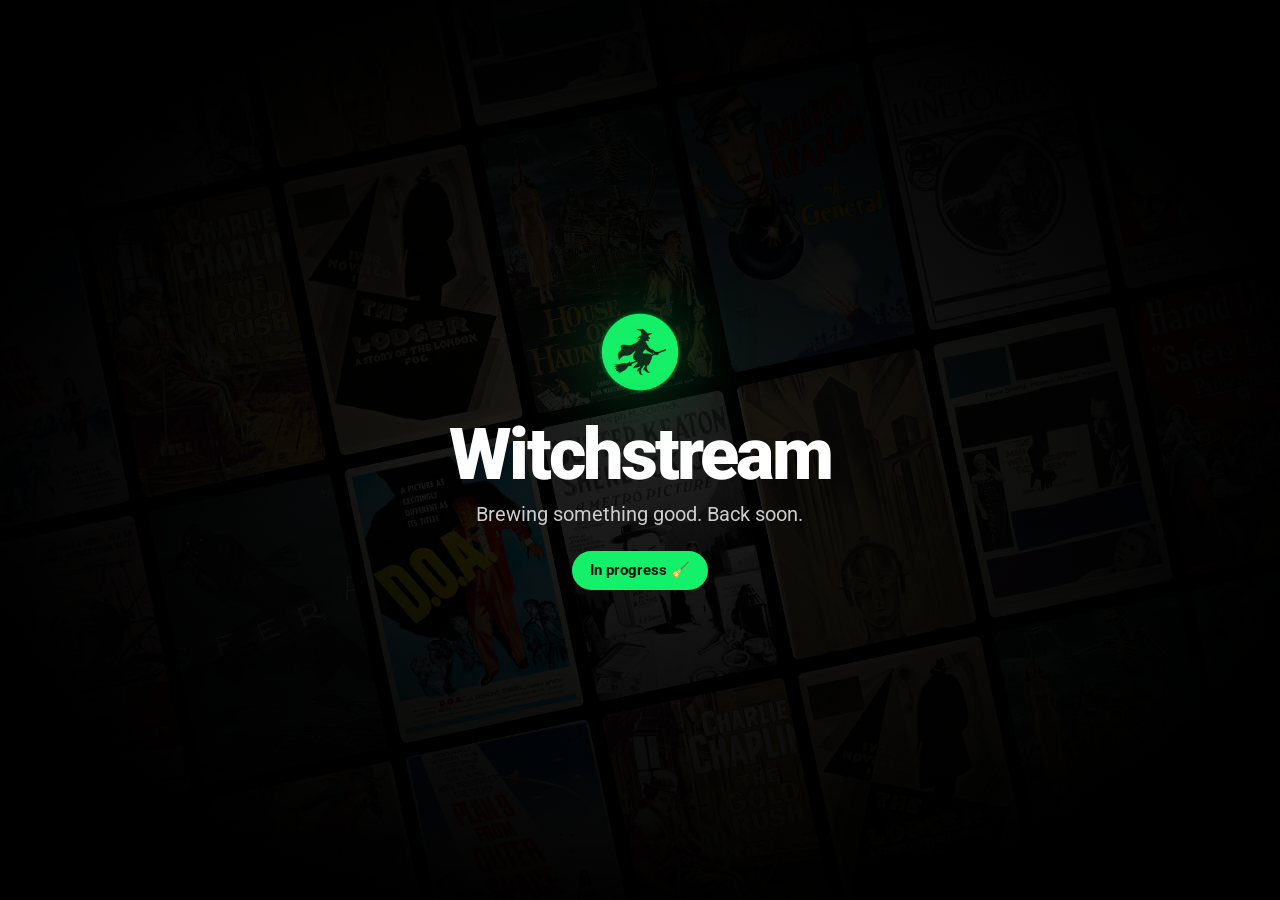
==== index.html @ b1633bfc "oved" ====
<!doctype html>
<html lang="en"><head><meta charset="utf-8"><script src="/flags.js"></script>
<script>(function(){try{var q=new URLSearchParams(location.search).get('witch_tester');if(q==='true')localStorage.setItem('witch_tester','true');if(q==='false')localStorage.removeItem('witch_tester')}catch(e){}
var t=false;try{t=localStorage.getItem('witch_tester')==='true'}catch(e){}
var f=window.WITCH_FLAGS||{};if(f.in_progress!==false&&!t)document.documentElement.className+=' wip';if(t&&f.in_progress!==false)document.documentElement.className+=' tester'})();</script>
<style>#wip{display:none}html.wip body>*:not(#wip){display:none!important}html.wip body{overflow:hidden}
html.wip #wip{display:flex;position:fixed;inset:0;align-items:center;justify-content:center;text-align:center;background:#000;color:#fff;font-family:Roboto,system-ui,sans-serif;padding:24px;overflow:hidden}
#wip .wb{position:absolute;inset:-20%;display:grid;grid-template-columns:repeat(9,1fr);gap:14px;transform:rotate(-12deg);opacity:.28;animation:wd 60s linear infinite alternate}
#wip .wb div{aspect-ratio:2/3;border-radius:6px;background:#222 center/cover}
@keyframes wd{to{transform:rotate(-12deg) translateY(-6%)}}
#wip::before{content:"";position:absolute;inset:0;z-index:1;background:radial-gradient(ellipse at 50% 50%,rgba(0,0,0,.5),#000 75%)}
#wip .wc{position:relative;z-index:2;max-width:560px}
#wip img{width:84px;height:84px;filter:drop-shadow(0 0 40px rgba(20,240,106,.4))}
#wip h1{font-size:clamp(40px,8vw,72px);font-weight:900;letter-spacing:-.04em;margin:18px 0 8px;line-height:1}
#wip p{font-size:20px;color:#ccc;margin:0 0 22px}
#wip span{display:inline-block;background:#14F06A;color:#03140A;font-weight:700;border-radius:999px;padding:8px 18px;font-size:15px}
html.tester body::after{content:"TESTER VIEW";position:fixed;left:12px;bottom:12px;z-index:999;background:#ffb547;color:#000;font:700 11px Roboto,sans-serif;letter-spacing:.1em;padding:5px 9px;border-radius:6px}</style><meta name="viewport" content="width=device-width,initial-scale=1">
<title>Witchstream · Watch what you want, when you want it</title>
<meta name="description" content="A free player for Android TV and phones. TV optimized, no ads, bring your own sources.">
<meta property="og:title" content="Witchstream"><meta property="og:description" content="Watch what you want, when you want it. Free, no ads, made for the TV."><meta property="og:image" content="https://witchstream.com/logo.png">
<link rel="icon" href="/logo.png">
<link rel="preconnect" href="https://fonts.googleapis.com"><link href="https://fonts.googleapis.com/css2?family=Roboto:wght@300;400;500;700;900&display=swap" rel="stylesheet">
<link rel="stylesheet" href="/home.css">
</head><body><div id="wip"><div class="wb"><div style="background-image:url(/img/nosferatu.jpg)"></div><div style="background-image:url(/img/doa.jpg)"></div><div style="background-image:url(/img/sherlock.jpg)"></div><div style="background-image:url(/img/metropolis.jpg)"></div><div style="background-image:url(/img/goldenarm.jpg)"></div><div style="background-image:url(/img/safety.jpg)"></div><div style="background-image:url(/img/caligari.jpg)"></div><div style="background-image:url(/img/hitchhiker.jpg)"></div><div style="background-image:url(/img/kid.jpg)"></div><div style="background-image:url(/img/phantom.jpg)"></div><div style="background-image:url(/img/plan9.jpg)"></div><div style="background-image:url(/img/goldrush.jpg)"></div><div style="background-image:url(/img/lodger.jpg)"></div><div style="background-image:url(/img/haunted.jpg)"></div><div style="background-image:url(/img/general.jpg)"></div><div style="background-image:url(/img/frankenstein.jpg)"></div><div style="background-image:url(/img/carnival.jpg)"></div><div style="background-image:url(/img/stranger.jpg)"></div><div style="background-image:url(/img/detour.jpg)"></div><div style="background-image:url(/img/brain.jpg)"></div><div style="background-image:url(/img/nosferatu.jpg)"></div><div style="background-image:url(/img/doa.jpg)"></div><div style="background-image:url(/img/sherlock.jpg)"></div><div style="background-image:url(/img/metropolis.jpg)"></div><div style="background-image:url(/img/goldenarm.jpg)"></div><div style="background-image:url(/img/safety.jpg)"></div><div style="background-image:url(/img/caligari.jpg)"></div><div style="background-image:url(/img/hitchhiker.jpg)"></div><div style="background-image:url(/img/kid.jpg)"></div><div style="background-image:url(/img/phantom.jpg)"></div><div style="background-image:url(/img/plan9.jpg)"></div><div style="background-image:url(/img/goldrush.jpg)"></div><div style="background-image:url(/img/lodger.jpg)"></div><div style="background-image:url(/img/haunted.jpg)"></div><div style="background-image:url(/img/general.jpg)"></div><div style="background-image:url(/img/frankenstein.jpg)"></div><div style="background-image:url(/img/carnival.jpg)"></div><div style="background-image:url(/img/stranger.jpg)"></div><div style="background-image:url(/img/detour.jpg)"></div><div style="background-image:url(/img/brain.jpg)"></div><div style="background-image:url(/img/nosferatu.jpg)"></div><div style="background-image:url(/img/doa.jpg)"></div><div style="background-image:url(/img/sherlock.jpg)"></div><div style="background-image:url(/img/metropolis.jpg)"></div><div style="background-image:url(/img/goldenarm.jpg)"></div><div style="background-image:url(/img/safety.jpg)"></div><div style="background-image:url(/img/caligari.jpg)"></div><div style="background-image:url(/img/hitchhiker.jpg)"></div><div style="background-image:url(/img/kid.jpg)"></div><div style="background-image:url(/img/phantom.jpg)"></div><div style="background-image:url(/img/plan9.jpg)"></div><div style="background-image:url(/img/goldrush.jpg)"></div><div style="background-image:url(/img/lodger.jpg)"></div><div style="background-image:url(/img/haunted.jpg)"></div><div style="background-image:url(/img/general.jpg)"></div><div style="background-image:url(/img/frankenstein.jpg)"></div><div style="background-image:url(/img/carnival.jpg)"></div><div style="background-image:url(/img/stranger.jpg)"></div><div style="background-image:url(/img/detour.jpg)"></div><div style="background-image:url(/img/brain.jpg)"></div><div style="background-image:url(/img/nosferatu.jpg)"></div><div style="background-image:url(/img/doa.jpg)"></div><div style="background-image:url(/img/sherlock.jpg)"></div><div style="background-image:url(/img/metropolis.jpg)"></div><div style="background-image:url(/img/goldenarm.jpg)"></div><div style="background-image:url(/img/safety.jpg)"></div><div style="background-image:url(/img/caligari.jpg)"></div><div style="background-image:url(/img/hitchhiker.jpg)"></div><div style="background-image:url(/img/kid.jpg)"></div><div style="background-image:url(/img/phantom.jpg)"></div><div style="background-image:url(/img/plan9.jpg)"></div><div style="background-image:url(/img/goldrush.jpg)"></div><div style="background-image:url(/img/lodger.jpg)"></div><div style="background-image:url(/img/haunted.jpg)"></div><div style="background-image:url(/img/general.jpg)"></div><div style="background-image:url(/img/frankenstein.jpg)"></div><div style="background-image:url(/img/carnival.jpg)"></div><div style="background-image:url(/img/stranger.jpg)"></div><div style="background-image:url(/img/detour.jpg)"></div><div style="background-image:url(/img/brain.jpg)"></div><div style="background-image:url(/img/nosferatu.jpg)"></div></div><div class="wc"><img src="/logo.png" alt=""><h1>Witchstream</h1><p>Brewing something good. Back soon.</p><span>In progress 🧹</span></div></div>

<header class="bar"><div class="wrap"><a class="logo" href="/"><img src="/logo.png" alt="">Witchstream</a>
<nav><a href="#faq">FAQ</a><a href="/help/">Help</a><a class="chipbtn" href="https://github.com/oguzyilmazay-pixel/witchstream-site/releases/latest/download/Witchstream.apk" download data-get>Download</a></nav></div></header>

<section class="hero">
  <div class="wall"><div class="img" style="background-image:url(/img/nosferatu.jpg)"></div><div class="img" style="background-image:url(/img/kid.jpg)"></div><div class="img" style="background-image:url(/img/haunted.jpg)"></div><div class="img" style="background-image:url(/img/metropolis.jpg)"></div><div class="img" style="background-image:url(/img/goldrush.jpg)"></div><div class="img" style="background-image:url(/img/lodger.jpg)"></div><div class="img" style="background-image:url(/img/general.jpg)"></div><div class="img" style="background-image:url(/img/detour.jpg)"></div><div class="img" style="background-image:url(/img/frankenstein.jpg)"></div><div class="img" style="background-image:url(/img/caligari.jpg)"></div><div class="img" style="background-image:url(/img/doa.jpg)"></div><div class="img" style="background-image:url(/img/goldenarm.jpg)"></div><div class="img" style="background-image:url(/img/phantom.jpg)"></div><div class="img" style="background-image:url(/img/carnival.jpg)"></div><div class="img" style="background-image:url(/img/hitchhiker.jpg)"></div><div class="img" style="background-image:url(/img/safety.jpg)"></div><div class="img" style="background-image:url(/img/plan9.jpg)"></div><div class="img" style="background-image:url(/img/stranger.jpg)"></div><div class="img" style="background-image:url(/img/sherlock.jpg)"></div><div class="img" style="background-image:url(/img/brain.jpg)"></div><div class="img" style="background-image:url(/img/nosferatu.jpg)"></div><div class="img" style="background-image:url(/img/kid.jpg)"></div><div class="img" style="background-image:url(/img/haunted.jpg)"></div><div class="img" style="background-image:url(/img/metropolis.jpg)"></div><div class="img" style="background-image:url(/img/goldrush.jpg)"></div><div class="img" style="background-image:url(/img/lodger.jpg)"></div><div class="img" style="background-image:url(/img/general.jpg)"></div><div class="img" style="background-image:url(/img/detour.jpg)"></div><div class="img" style="background-image:url(/img/frankenstein.jpg)"></div><div class="img" style="background-image:url(/img/caligari.jpg)"></div><div class="img" style="background-image:url(/img/doa.jpg)"></div><div class="img" style="background-image:url(/img/goldenarm.jpg)"></div><div class="img" style="background-image:url(/img/phantom.jpg)"></div><div class="img" style="background-image:url(/img/carnival.jpg)"></div><div class="img" style="background-image:url(/img/hitchhiker.jpg)"></div><div class="img" style="background-image:url(/img/safety.jpg)"></div><div class="img" style="background-image:url(/img/plan9.jpg)"></div><div class="img" style="background-image:url(/img/stranger.jpg)"></div><div class="img" style="background-image:url(/img/sherlock.jpg)"></div><div class="img" style="background-image:url(/img/brain.jpg)"></div><div class="img" style="background-image:url(/img/nosferatu.jpg)"></div><div class="img" style="background-image:url(/img/kid.jpg)"></div><div class="img" style="background-image:url(/img/haunted.jpg)"></div><div class="img" style="background-image:url(/img/metropolis.jpg)"></div><div class="img" style="background-image:url(/img/goldrush.jpg)"></div><div class="img" style="background-image:url(/img/lodger.jpg)"></div><div class="img" style="background-image:url(/img/general.jpg)"></div><div class="img" style="background-image:url(/img/detour.jpg)"></div><div class="img" style="background-image:url(/img/frankenstein.jpg)"></div><div class="img" style="background-image:url(/img/caligari.jpg)"></div><div class="img" style="background-image:url(/img/doa.jpg)"></div><div class="img" style="background-image:url(/img/goldenarm.jpg)"></div><div class="img" style="background-image:url(/img/phantom.jpg)"></div><div class="img" style="background-image:url(/img/carnival.jpg)"></div><div class="img" style="background-image:url(/img/hitchhiker.jpg)"></div><div class="img" style="background-image:url(/img/safety.jpg)"></div><div class="img" style="background-image:url(/img/plan9.jpg)"></div><div class="img" style="background-image:url(/img/stranger.jpg)"></div><div class="img" style="background-image:url(/img/sherlock.jpg)"></div><div class="img" style="background-image:url(/img/brain.jpg)"></div><div class="img" style="background-image:url(/img/nosferatu.jpg)"></div><div class="img" style="background-image:url(/img/kid.jpg)"></div><div class="img" style="background-image:url(/img/haunted.jpg)"></div><div class="img" style="background-image:url(/img/metropolis.jpg)"></div><div class="img" style="background-image:url(/img/goldrush.jpg)"></div><div class="img" style="background-image:url(/img/lodger.jpg)"></div><div class="img" style="background-image:url(/img/general.jpg)"></div><div class="img" style="background-image:url(/img/detour.jpg)"></div><div class="img" style="background-image:url(/img/frankenstein.jpg)"></div><div class="img" style="background-image:url(/img/caligari.jpg)"></div><div class="img" style="background-image:url(/img/doa.jpg)"></div><div class="img" style="background-image:url(/img/goldenarm.jpg)"></div><div class="img" style="background-image:url(/img/phantom.jpg)"></div><div class="img" style="background-image:url(/img/carnival.jpg)"></div><div class="img" style="background-image:url(/img/hitchhiker.jpg)"></div><div class="img" style="background-image:url(/img/safety.jpg)"></div><div class="img" style="background-image:url(/img/plan9.jpg)"></div><div class="img" style="background-image:url(/img/stranger.jpg)"></div><div class="img" style="background-image:url(/img/sherlock.jpg)"></div><div class="img" style="background-image:url(/img/brain.jpg)"></div><div class="img" style="background-image:url(/img/nosferatu.jpg)"></div></div>
  <div class="wrap">
    <div>
      <h1 class="rv">Watch what you want, <span>when you want it.</span></h1>
      <p class="sub rv d1">Films, series and live TV, made for the big screen. Free. No ads. Ever.</p>
      <div class="cta rv d2"><a class="btn main" href="https://github.com/oguzyilmazay-pixel/witchstream-site/releases/latest/download/Witchstream.apk" download data-get>Get it free</a><a class="btn soft" href="#coffee" data-crypto>☕ Buy me a coffee</a></div>
      <p class="fine">Android TV · Google TV · Android phones<br>On a TV? Open the <b>Downloader</b> app and type <b style="color:var(--accent)">witchstream.com/apk</b></p>
    </div>
    <div class="devices rv d1">
      <div class="tv"><div class="scr tvhome">
        <div class="bd img" style="background-image:url(/img/moon.jpg)"></div><div class="fade"></div>
        <div class="side"><i class="on"></i><i></i><i></i><i></i><i></i></div>
        <div class="info"><div class="kick">Sci‑fi classic · 1902</div><div class="t">A Trip to the Moon</div><div class="m">14 min · Georges Méliès</div><span class="pb g f">▶ Play</span><span class="pb w">＋ My list</span></div>
        <div class="row"><div class="rt">Continue watching</div><div class="strip"><div class="p img " style="background-image:url(/img/metropolis.jpg)"><div class="pr"><i style="width:62%"></i></div></div><div class="p img " style="background-image:url(/img/nosferatu.jpg)"><div class="pr"><i style="width:30%"></i></div></div><div class="p img " style="background-image:url(/img/general.jpg)"><div class="pr"><i style="width:85%"></i></div></div><div class="p img " style="background-image:url(/img/phantom.jpg)"><div class="pr"><i style="width:12%"></i></div></div><div class="p img " style="background-image:url(/img/sherlock.jpg)"><div class="pr"><i style="width:48%"></i></div></div><div class="p img " style="background-image:url(/img/goldenarm.jpg)"><div class="pr"><i style="width:70%"></i></div></div><div class="p img " style="background-image:url(/img/kid.jpg)"></div></div></div>
      </div></div>
      <div class="tvfoot"></div>
      <div class="phone rv d2"><div class="scr phhome">
        <div class="top"><span>For you</span><span class="av" style="background:#7EB6FF">A</span></div>
        <div class="chips"><span class="on">Films</span><span>Series</span><span>Live</span></div>
        <div class="feat img" style="background-image:url(/img/caligari.jpg)"><div class="bt"><span style="background:var(--accent);color:var(--ink)">▶ Play</span><span style="background:rgba(0,0,0,.65)">＋ List</span></div></div>
        <div class="rt">Because you watched Nosferatu</div>
        <div class="strip"><div class="p img " style="background-image:url(/img/lodger.jpg)"></div><div class="p img " style="background-image:url(/img/phantom.jpg)"></div><div class="p img " style="background-image:url(/img/frankenstein.jpg)"></div><div class="p img " style="background-image:url(/img/haunted.jpg)"></div></div>
      </div></div>
    </div>
  </div>
</section>

<section class="f-row"><div class="wrap">
  <div class="txt rv"><h2>Hit play. It just plays.</h2><p>No dead posters, no "not available". If it's on your home screen, it works, and it grabs the best version for your TV.</p></div>
  <div class="card rv d1 detail"><div class="scr">
    <div class="bd img" style="background-image:url(/img/metroart.jpg)"></div><div class="fade"></div>
    <div class="info"><div class="kick">Film · 1927</div><div class="t">Metropolis</div><div class="m">Sci‑fi · 2h 33m · Fritz Lang</div><span class="pb g f">▶ Play 1080p</span></div>
    <div class="vers"><div class="ver f"><span class="q">1080p</span>Restored BluRay<small>3.4 GB</small></div><div class="ver"><span class="q">4K</span>Remaster<small>21 GB</small></div><div class="ver"><span class="q">720p</span>Web<small>1.1 GB</small></div></div>
  </div></div>
</div></section>

<section class="f-row flip"><div class="wrap">
  <div class="txt rv"><h2>Everyone gets their own spot.</h2><p>Your list, your Continue watching, your picks. Movie night with the gang? Make a group profile and everyone's progress moves along.</p></div>
  <div class="card rv d1 who"><h3>Who's watching?</h3><div class="faces">
    <div class="face on"><b style="background:#7EB6FF">A</b>Alex</div><div class="face"><b style="background:#FF7EB6">S</b>Sam</div><div class="face"><b style="background:#FFB547">K</b>Kids</div><div class="face"><b style="background:var(--accent)">🍿</b>Movie night</div>
  </div></div>
</div></section>

<section class="f-row"><div class="wrap">
  <div class="txt rv"><h2>Your phone's the remote now.</h2><p>Find something on the couch, tap Play on TV, done. Typing a search? Use your phone keyboard instead of that awful TV one. </p></div>
  <div class="card rv d1 remote">
    <div><div class="tv"><div class="scr"><div class="bd img" style="background-image:url(/img/zombies.jpg)"></div><div class="toast"><i></i>Playing from Alex's phone</div></div></div><div class="tvfoot"></div></div>
    <div class="phone"><div class="scr pair"><div class="h">Tonight</div><div class="s">Night of the Living Dead · 1968</div><div class="feat img" style="background-image:url(/img/zombies.jpg);aspect-ratio:1"></div><div class="tvbtn">📺 Play on TV</div><div class="s" style="text-align:center;margin-top:5%">Living room TV</div></div></div>
  </div>
</div></section>

<section class="f-row flip"><div class="wrap">
  <div class="txt rv"><h2>Offline? Still watching.</h2><p>Download on Wi‑Fi, watch on the plane. Finish an episode and the next ones are already waiting. Watched stuff cleans itself up.</p></div>
  <div class="card rv d1 dlw"><div class="phone"><div class="scr dls">
    <div class="top"><span>Downloads</span><span class="av" style="background:#FF7EB6">S</span></div>
    <div class="sw"><span>Smart downloads</span><i></i></div>
    <div class="dl"><div class="p img " style="background-image:url(/img/safety.jpg)"></div><div><b>Safety Last!</b><small>Ready · 1.2 GB</small></div><em>✓</em></div>
    <div class="dl"><div class="p img " style="background-image:url(/img/sherlock.jpg)"></div><div><b>Sherlock Jr.</b><small>Downloading · 64%</small><div class="bar2"><i style="width:64%"></i></div></div></div>
    <div class="dl"><div class="p img " style="background-image:url(/img/goldrush.jpg)"></div><div><b>The Gold Rush</b><small>Waiting for Wi‑Fi</small></div></div>
    <div class="dl"><div class="p img " style="background-image:url(/img/kid.jpg)"></div><div><b>The Kid</b><small>Watched · gone in 6 days</small></div></div>
  </div></div></div>
</div></section>

<section class="f-row"><div class="wrap">
  <div class="txt rv"><h2>Live TV, guide included.</h2><p>Drop in your playlist and the guide fills itself in. What's on now, what's next, no extra links to hunt down.</p></div>
  <div class="card rv d1 guide"><div class="nowl"></div>
    <div class="gtop"><span></span><span>20:00</span><span>20:30</span><span>21:00</span></div>
    <div class="grow"><div class="ch"><i style="background:#7EB6FF">1</i>Classics</div><div class="progs"><span class="now f" style="flex:2">Metropolis<small>Now · 1h 12m left</small></span><span style="flex:1">The News<small>21:00</small></span></div></div>
    <div class="grow"><div class="ch"><i style="background:#FFB547">2</i>Noir</div><div class="progs"><span class="now" style="flex:1.1">Detour<small>Now</small></span><span style="flex:1.9">D.O.A.<small>20:40</small></span></div></div>
    <div class="grow"><div class="ch"><i style="background:#FF7EB6">3</i>Horror</div><div class="progs"><span class="now" style="flex:2.3">Night of the Living Dead<small>Now</small></span><span style="flex:.7">Late<small>21:10</small></span></div></div>
    <div class="grow"><div class="ch"><i style="background:var(--accent)">4</i>Sci‑fi</div><div class="progs"><span class="now" style="flex:.9">Plan 9<small>Now</small></span><span style="flex:2.1">A Trip to the Moon<small>20:25</small></span></div></div>
  </div>
</div></section>

<section class="f-row flip"><div class="wrap">
  <div class="txt rv"><h2>Falling asleep is allowed.</h2><p>Set a sleep timer and the TV stops when you do. Tomorrow it picks up right where you dozed off.</p></div>
  <div class="card rv d1 player"><div class="scr"><div class="bd img" style="background-image:url(/img/saucer.jpg)"></div><div class="dim"></div>
    <div class="sleep"><div class="h">Sleep timer</div><div class="o">Off</div><div class="o">15 minutes</div><div class="o on">30 minutes</div><div class="o">End of episode</div></div>
    <div class="ctl"><div class="t">Plan 9 from Outer Space</div><div class="tl"><i></i></div><small>32:10 / 1:19:00</small></div>
  </div></div>
</div></section>

<section class="faq" id="faq"><div class="wrap">
  <h2>Questions? Fair.</h2>
  <details class="rv"><summary>What is Witchstream?</summary><p>A player for your TV and phone that makes your own sources look and feel like a proper streaming app. Home screen, profiles, Continue watching, the works.</p></details>
  <details class="rv"><summary>How much is it?</summary><p>Nothing. No ads, no subscription, no account with us. If you love it, you can <a href="#coffee" data-crypto>buy me a coffee</a> in crypto.</p></details>
  <details class="rv"><summary>Does it come with films and shows?</summary><p>No. Witchstream comes empty. You add your own sources: Stremio compatible addons, your own media server, or TV playlists you're allowed to use. What you add is up to you.</p></details>
  <details class="rv"><summary>Why do I have to set things up?</summary><p>Because we don't host anything. No servers, no accounts, nothing of yours on our side. That's why it's free and private. The trade: a few features use free services in your own name. It takes about 10 minutes, once. <a href="/help/">Setup guide</a></p></details>
  <details class="rv"><summary>What works with no setup at all?</summary><p>Add a source and you're watching: home screen, search, profiles, Continue watching, downloads, sleep timer, Play on TV. Everything below is a bonus.</p></details>
  <details class="rv"><summary>What's the TMDB key for?</summary><p>TMDB is a free film database. Your own key unlocks personal home rows, "Because you watched", actor and collection pages, cast and crew in the player, and search by actor or director. Free account, about 2 minutes. <a href="/help/#tmdb">How to get one</a></p></details>
  <details class="rv"><summary>What's Firebase and do I need it?</summary><p>Only if you use more than one device. Firebase is Google's free service, and your own project keeps profiles, lists and progress in sync between your TV and phone. No card needed, about 5 minutes on a computer. Without it, everything still works on each device. <a href="/help/#sync">Set up sync</a></p></details>
  <details class="rv"><summary>Do I need to pay for anything?</summary><p>Not for Witchstream. Some sources or services you choose to add may cost money, like a debrid service for faster streams. That's between you and them.</p></details>
  <details class="rv"><summary>Where can I watch?</summary><p>Android TV, Google TV and Android phones. Your lists and progress can follow you between them with sync.</p></details>
  <details class="rv"><summary>Do you see what I watch?</summary><p>No. There's nothing on our side to send it to. Everything stays on your devices, or in your own sync project if you turn sync on. <a href="/privacy/">Privacy policy</a></p></details>
  <details class="rv"><summary>Is it on Google Play?</summary><p>Soon. Testing has started. Until then, tap Get it free at the top.</p></details>
</div></section>



<div class="sheet" id="sheet" hidden aria-modal="true" role="dialog"><div class="sheet-in">
  <button class="x" data-close aria-label="Close">✕</button>

  <div data-for="android">
    <div class="ok"><i>✓</i><div><h3>Your download has started</h3><p>Witchstream.apk · free · no ads</p></div></div>
    <h4>1. Install it</h4>
    <ol class="how"><li>Open the file from your notifications or Downloads.</li><li>If Android blocks it, tap <b>Settings</b> and turn on <b>Allow from this source</b>. Only once.</li><li>Tap <b>Install</b>.</li></ol>
    <div class="mock"><div class="mock-row"><span>Allow from this source</span><i class="tg"></i></div><small>Settings › Install unknown apps › your browser</small></div>
    <p class="again">Nothing happened? <a href="https://github.com/oguzyilmazay-pixel/witchstream-site/releases/latest/download/Witchstream.apk" download>Download again</a></p>
  </div>

  <div data-for="desktop">
    <h3 class="big">Get it on your TV or phone</h3>
    <div class="two">
      <div class="opt"><h4>📱 Phone</h4><img src="/qr.svg" alt="QR code for witchstream.com/apk" class="qr"><p>Scan with your phone camera.</p></div>
      <div class="opt"><h4>📺 TV</h4><ol class="how"><li>Install <b>Downloader</b> from your TV's Play Store.</li><li>Open it and type:</li></ol><span class="url">witchstream.com/apk</span></div>
    </div>
    <p class="again">On an Android device already? <a href="https://github.com/oguzyilmazay-pixel/witchstream-site/releases/latest/download/Witchstream.apk" download>Download the APK</a></p>
  </div>

  <h4><span data-for="android">2. </span>Make it yours</h4>
  <div class="steps">
    <a href="/help/#sources"><b>1</b><span><strong>Add a source</strong>Needed · 1 min</span></a>
    <a href="/help/#tmdb"><b>2</b><span><strong>TMDB key</strong>Recommended · free · 2 min</span></a>
    <a href="/help/#sync"><b>3</b><span><strong>Sync with Firebase</strong>Optional · free · 5 min</span></a>
  </div>
  <p class="coffee-line">Enjoying it? <a href="#coffee" data-crypto>☕ Buy me a coffee</a></p>
</div></div>

<div class="sheet" id="coffee" hidden role="dialog" aria-modal="true"><div class="sheet-in">
  <button class="x" data-close aria-label="Close">✕</button>
  <h3 class="big">☕ Buy me a coffee</h3>
  <p class="csub">Witchstream is free with no ads. If it makes your evenings better, a coffee in crypto keeps it going. Any amount, thank you!</p>
  <p class="cwarn">⚠️ Pick the same network shown here. Sending on another network can lose the money for good.</p>
  <div class="coin" data-coin="btc"><div class="chd"><i style="background:#F7931A">₿</i><div><strong>Bitcoin</strong><small>Bitcoin network only</small></div><button class="qbtn" data-qr aria-label="Show QR">QR</button></div>
<div class="addr"><code>bc1q85vcwtc37a9yfmzydz9j8hcp43ph0tjar0g5pj</code><button class="copy" data-copy="bc1q85vcwtc37a9yfmzydz9j8hcp43ph0tjar0g5pj">Copy</button></div><img class="cq" src="/qr-btc.svg" alt="QR code for the Bitcoin address" hidden></div><div class="coin" data-coin="usdt"><div class="chd"><i style="background:#26A17B">₮</i><div><strong>USDT on Tron</strong><small>TRC20 network only</small></div><button class="qbtn" data-qr aria-label="Show QR">QR</button></div>
<div class="addr"><code>TAKqh9o7VLgbYiMjsRWfFbSRd44JXFhCZg</code><button class="copy" data-copy="TAKqh9o7VLgbYiMjsRWfFbSRd44JXFhCZg">Copy</button></div><img class="cq" src="/qr-usdt.svg" alt="QR code for the USDT on Tron address" hidden></div><div class="coin" data-coin="evm"><div class="chd"><i style="background:#627EEA">Ξ</i><div><strong>ETH, BNB or USDT</strong><small>Ethereum or BNB Chain (ERC20 / BEP20)</small></div><button class="qbtn" data-qr aria-label="Show QR">QR</button></div>
<div class="addr"><code>0x5AbFc5Ef3901f6c896e9285ba45a6B46DA915759</code><button class="copy" data-copy="0x5AbFc5Ef3901f6c896e9285ba45a6B46DA915759">Copy</button></div><img class="cq" src="/qr-evm.svg" alt="QR code for the ETH, BNB or USDT address" hidden></div>
</div></div>
<footer><div class="wrap"><a href="#faq">FAQ</a><a href="/help/">Help</a><a href="/download/">Download</a><a href="/privacy/">Privacy</a><a href="/terms/">Terms</a><a href="mailto:hello@witchstream.com">hello@witchstream.com</a>
<span class="credit">Film images are public domain classics via Wikimedia Commons. Witchstream comes with no content.</span></div></footer>
<script>
(function(){var els=document.querySelectorAll('.rv');if(!('IntersectionObserver' in window)){els.forEach(function(e){e.classList.add('in')});return}
var io=new IntersectionObserver(function(es){es.forEach(function(e){if(e.isIntersecting){e.target.classList.add('in');io.unobserve(e.target)}})},{threshold:.15,rootMargin:'0px 0px -40px 0px'});
els.forEach(function(e){io.observe(e)});
var tv=document.querySelector('.hero .tv'),ph=document.querySelector('.hero .phone');
addEventListener('scroll',function(){var y=Math.min(scrollY,700);if(tv)tv.style.transform='translateY('+(y*-.06)+'px)';if(ph)ph.style.translate='0 '+(y*-.16)+'px'},{passive:true});})();
</script>
<script>
(function(){var s=document.getElementById('sheet');if(!s)return;var android=/Android/i.test(navigator.userAgent);
s.setAttribute('data-mode',android?'android':'desktop');
function open(){s.hidden=false;requestAnimationFrame(function(){s.classList.add('on')});document.body.style.overflow='hidden'}
function close(){s.classList.remove('on');document.body.style.overflow='';setTimeout(function(){s.hidden=true},250)}
document.querySelectorAll('[data-get]').forEach(function(a){a.addEventListener('click',function(e){if(!android)e.preventDefault();setTimeout(open,android?300:0)})});
s.addEventListener('click',function(e){if(e.target===s||e.target.hasAttribute('data-close'))close()});
addEventListener('keydown',function(e){if(e.key==='Escape'&&!s.hidden)close()});
if(location.hash==='#get')open();})();
</script>
<script>
(function(){var s=document.getElementById('coffee');if(!s)return;
function open(){s.hidden=false;requestAnimationFrame(function(){s.classList.add('on')});document.body.style.overflow='hidden'}
function close(){s.classList.remove('on');document.body.style.overflow='';setTimeout(function(){s.hidden=true},250)}
document.querySelectorAll('[data-crypto]').forEach(function(a){a.addEventListener('click',function(e){e.preventDefault();var o=document.getElementById('sheet');if(o&&!o.hidden){o.classList.remove('on');o.hidden=true}open()})});
s.addEventListener('click',function(e){var t=e.target;if(t===s||t.hasAttribute('data-close'))return close();
 if(t.hasAttribute('data-copy')){var v=t.getAttribute('data-copy');(navigator.clipboard?navigator.clipboard.writeText(v):Promise.reject()).then(function(){t.textContent='Copied ✓';t.classList.add('done');setTimeout(function(){t.textContent='Copy';t.classList.remove('done')},1800)},function(){var r=document.createRange();r.selectNodeContents(t.previousElementSibling);getSelection().removeAllRanges();getSelection().addRange(r)})}
 if(t.hasAttribute('data-qr')){var q=t.closest('.coin').querySelector('.cq');q.hidden=!q.hidden;t.classList.toggle('on',!q.hidden)}});
addEventListener('keydown',function(e){if(e.key==='Escape'&&!s.hidden)close()});
if(location.hash==='#coffee')open();})();
</script>
</body></html>
---- home.css ----
:root{--bg:#000;--s1:#141414;--s2:#1f1f1f;--s3:#2b2b2b;--text:#fff;--dim:#b3b3b3;--accent:#14F06A;--ink:#03140A;--line:#232323}
*{box-sizing:border-box}
html{-webkit-text-size-adjust:100%;scroll-behavior:smooth}
body{margin:0;background:var(--bg);color:var(--text);font:18px/1.5 "Roboto",system-ui,-apple-system,"Segoe UI",sans-serif;overflow-x:hidden}
a{color:inherit;text-decoration:none}
.wrap{max-width:1200px;margin:0 auto;padding:0 32px}
.img{background:#222 center/cover no-repeat}

/* top bar */
.bar{position:absolute;top:0;left:0;right:0;z-index:10}
.bar .wrap{display:flex;align-items:center;height:84px;gap:16px}
.logo{display:flex;align-items:center;gap:10px;font-weight:900;font-size:24px;letter-spacing:-.02em}
.logo img{width:40px;height:40px}
.bar nav{margin-left:auto;display:flex;align-items:center;gap:22px;font-size:16px;font-weight:500;color:#ddd}
.bar nav a:hover{color:#fff}
.chipbtn{background:var(--accent);color:var(--ink)!important;font-weight:700;padding:8px 18px;border-radius:999px}

/* hero */
.hero{position:relative;min-height:100vh;display:flex;align-items:center;overflow:hidden;border-bottom:8px solid var(--line)}
.wall{position:absolute;inset:-20%;display:grid;grid-template-columns:repeat(9,1fr);gap:14px;transform:rotate(-12deg) scale(1.05);opacity:.5}
.wall div{aspect-ratio:2/3;border-radius:6px}
.hero::before{content:"";position:absolute;inset:0;z-index:1;background:
 radial-gradient(ellipse at 30% 50%,rgba(0,0,0,.55),rgba(0,0,0,.92) 70%),
 linear-gradient(180deg,rgba(0,0,0,.85) 0%,rgba(0,0,0,.2) 30%,rgba(0,0,0,.2) 70%,#000 100%)}
.hero .wrap{position:relative;z-index:2;display:grid;grid-template-columns:1fr 1.15fr;gap:40px;align-items:center;padding-top:110px;padding-bottom:70px;width:100%}
.hero h1{font-size:68px;line-height:1;font-weight:900;letter-spacing:-.035em;margin:0 0 20px}
.hero h1 span{color:var(--accent)}
.hero .sub{font-size:22px;color:#e5e5e5;margin:0 0 30px;max-width:460px}
.cta{display:flex;gap:14px;align-items:center;flex-wrap:wrap}
.btn{display:inline-flex;align-items:center;gap:10px;height:56px;padding:0 28px;border-radius:999px;font-weight:700;font-size:19px;transition:transform .15s,box-shadow .15s}
.btn.main{background:var(--accent);color:var(--ink);box-shadow:0 6px 24px rgba(20,240,106,.35)}
.btn.main:hover{transform:translateY(-2px);box-shadow:0 10px 30px rgba(20,240,106,.45)}
.btn.soft{background:rgba(255,255,255,.12);backdrop-filter:blur(8px);color:#fff}
.btn.soft:hover{background:rgba(255,255,255,.2)}
.fine{font-size:14px;color:var(--dim);margin-top:16px}

/* devices */
.devices{position:relative;padding:0 0 40px}
.tv{position:relative;aspect-ratio:16/9;border-radius:12px;border:9px solid #0d0d0d;outline:1px solid #333;background:#000;overflow:hidden;box-shadow:0 30px 80px rgba(0,0,0,.8)}
.tvfoot{width:28%;height:10px;margin:0 auto;background:linear-gradient(#222,#0d0d0d);border-radius:0 0 8px 8px}
.phone{position:absolute;right:-14px;bottom:-6px;width:27%;aspect-ratio:9/19.5;border-radius:26px;border:6px solid #0d0d0d;outline:1px solid #333;background:#000;overflow:hidden;box-shadow:-20px 30px 60px rgba(0,0,0,.9)}

/* app screens (scale with container) */
.scr{position:absolute;inset:0;container-type:inline-size;color:#fff}
.scr .bd{position:absolute;inset:0}
.scr .fade{position:absolute;inset:0;background:linear-gradient(90deg,#000 0%,rgba(0,0,0,.8) 32%,rgba(0,0,0,0) 68%),linear-gradient(0deg,#000 3%,rgba(0,0,0,0) 50%)}
.tvhome .side{position:absolute;left:0;top:0;bottom:0;width:6cqw;display:flex;flex-direction:column;align-items:center;gap:3.4cqw;padding-top:5cqw}
.tvhome .side i{width:1.9cqw;height:1.9cqw;border-radius:50%;background:rgba(255,255,255,.35)}
.tvhome .side i.on{background:var(--accent)}
.tvhome .info{position:absolute;left:9cqw;top:9cqw;width:44cqw}
.kick{font-size:1.5cqw;font-weight:700;letter-spacing:.12em;color:var(--accent);text-transform:uppercase}
.tvhome .t{font-size:5.2cqw;font-weight:900;line-height:1;margin:.6cqw 0 1cqw;letter-spacing:-.02em}
.tvhome .m{font-size:1.5cqw;color:#ccc;margin-bottom:2cqw}
.pb{display:inline-flex;align-items:center;gap:.6em;border-radius:999px;padding:.55em 1.3em;font-weight:700}
.pb.g{background:var(--accent);color:var(--ink)}
.pb.w{background:rgba(255,255,255,.18);color:#fff}
.pb.f{box-shadow:0 0 0 .18em #000,0 0 0 .36em #fff}
.tvhome .pb{font-size:1.6cqw;margin-right:1cqw}
.tvhome .row{position:absolute;left:9cqw;right:0;bottom:4cqw}
.rt{font-weight:700}
.tvhome .rt{font-size:1.7cqw;margin-bottom:1.2cqw}
.strip{display:flex;gap:1.2cqw;overflow:hidden}
.p{flex:0 0 auto;aspect-ratio:2/3;border-radius:.6cqw;position:relative;overflow:hidden}
.tvhome .p{width:10.5cqw}
.p.f{box-shadow:0 0 0 .35cqw #fff;transform:scale(1.07);margin:0 .6cqw}
.p .pr{position:absolute;left:8%;right:8%;bottom:6%;height:3%;background:rgba(255,255,255,.35);border-radius:9px}
.p .pr i{display:block;height:100%;background:var(--accent);border-radius:9px}
.phhome{padding:12cqw 5cqw 0}
.phhome .top{display:flex;justify-content:space-between;align-items:center;font-weight:900;font-size:7cqw;margin-bottom:5cqw}
.av{width:9cqw;height:9cqw;border-radius:50%;display:grid;place-items:center;font-weight:900;font-size:5cqw;color:#000}
.chips{display:flex;gap:2.5cqw;margin-bottom:5cqw}
.chips span{font-size:4.2cqw;border:1px solid #555;border-radius:999px;padding:1cqw 3.5cqw}
.chips span.on{background:#fff;color:#000;border-color:#fff;font-weight:700}
.feat{aspect-ratio:3/4;border-radius:4cqw;position:relative;overflow:hidden;box-shadow:0 2cqw 6cqw rgba(0,0,0,.6)}
.feat .bt{position:absolute;left:5cqw;right:5cqw;bottom:5cqw;display:flex;gap:3cqw}
.feat .bt span{flex:1;text-align:center;font-size:4.6cqw;font-weight:700;border-radius:999px;padding:2.4cqw 0}
.phhome .rt{font-size:5cqw;margin:5cqw 0 2.5cqw}
.phhome .strip{gap:2.5cqw}
.phhome .p{width:26cqw;border-radius:2cqw}

/* feature rows */
.f-row{border-bottom:8px solid var(--line);padding:80px 0}
.f-row .wrap{display:grid;grid-template-columns:1fr 1fr;gap:64px;align-items:center}
.f-row.flip .txt{order:2}
.f-row h2{font-size:50px;line-height:1.05;font-weight:900;letter-spacing:-.03em;margin:0 0 18px}
.f-row p{font-size:22px;color:#ddd;margin:0}
.card{background:var(--s1);border-radius:24px;padding:24px;position:relative;overflow:hidden;box-shadow:0 1px 0 rgba(255,255,255,.06) inset,0 20px 50px rgba(0,0,0,.6)}

/* detail mock */
.detail{aspect-ratio:16/10;padding:0}
.detail .scr .info{position:absolute;left:6cqw;top:7cqw;width:52cqw}
.detail .t{font-size:7cqw;font-weight:900;line-height:1;margin:1cqw 0}
.detail .m{font-size:2.4cqw;color:#ccc;margin-bottom:3cqw}
.detail .pb{font-size:2.6cqw}
.vers{position:absolute;left:6cqw;right:6cqw;bottom:5cqw;display:flex;flex-direction:column;gap:1.4cqw}
.ver{display:flex;align-items:center;gap:2cqw;background:rgba(30,30,30,.92);border-radius:1.6cqw;padding:1.8cqw 2.4cqw;font-size:2.5cqw}
.ver.f{box-shadow:0 0 0 .35cqw #fff}
.ver small{margin-left:auto;color:#aaa;font-size:2.2cqw}
.q{font-weight:900;font-size:2cqw;border-radius:.8cqw;padding:.4cqw 1.2cqw;background:rgba(20,240,106,.18);color:var(--accent)}

/* profiles */
.who{text-align:center;padding:40px 10px}
.who h3{font-size:30px;font-weight:500;margin:0 0 30px}
.faces{display:flex;justify-content:center;gap:26px;flex-wrap:wrap}
.face{display:flex;flex-direction:column;align-items:center;gap:10px;color:#999;font-size:16px}
.face b{width:96px;height:96px;border-radius:22px;display:grid;place-items:center;font-size:40px;font-weight:900;color:#000;transition:transform .2s}
.face.on{color:#fff}
.face.on b{box-shadow:0 0 0 4px #000,0 0 0 7px #fff;transform:scale(1.06)}

/* remote */
.remote{display:grid;grid-template-columns:1fr 34%;gap:20px;align-items:end;background:none;box-shadow:none;padding:0;overflow:visible}
.remote .tv{border-width:7px}
.toast{position:absolute;right:4cqw;top:4cqw;background:rgba(20,20,20,.92);border-radius:2cqw;padding:2cqw 3cqw;font-size:3cqw;display:flex;gap:2cqw;align-items:center;box-shadow:0 2cqw 5cqw rgba(0,0,0,.6)}
.toast i{width:2.4cqw;height:2.4cqw;border-radius:50%;background:var(--accent)}
.remote .phone{position:relative;right:auto;bottom:auto;width:100%}
.pair{padding:14cqw 6cqw}
.pair .h{font-size:7.5cqw;font-weight:900}
.pair .s{font-size:4.5cqw;color:#aaa;margin:2cqw 0 5cqw}
.code{display:flex;gap:2.5cqw;margin-bottom:6cqw}
.code span{flex:1;aspect-ratio:3/4;display:grid;place-items:center;background:var(--s2);border-radius:3cqw;font-size:9cqw;font-weight:900}
.code span.on{box-shadow:0 0 0 .6cqw var(--accent)}
.keys{display:grid;grid-template-columns:repeat(3,1fr);gap:2.5cqw}
.keys span{background:var(--s2);border-radius:999px;text-align:center;font-size:6cqw;padding:2.5cqw 0}

/* downloads */
.dlw{display:flex;justify-content:center;background:radial-gradient(circle at 50% 30%,#1c2a20,#0b0b0b 70%);padding:36px 0}
.dlw .phone{position:relative;right:auto;bottom:auto;width:260px}
.dls{padding:12cqw 5cqw}
.dls .top{display:flex;justify-content:space-between;align-items:center;font-weight:900;font-size:7cqw;margin-bottom:4cqw}
.sw{display:flex;justify-content:space-between;align-items:center;background:var(--s2);border-radius:4cqw;padding:3.5cqw 4cqw;font-size:4.5cqw;font-weight:700;margin-bottom:4cqw}
.sw i{width:11cqw;height:6.5cqw;border-radius:9cqw;background:var(--accent);position:relative}
.sw i::after{content:"";position:absolute;right:.8cqw;top:.8cqw;width:4.9cqw;height:4.9cqw;border-radius:50%;background:var(--ink)}
.dl{display:flex;gap:3.5cqw;align-items:center;margin-bottom:3.5cqw}
.dl .p{width:17cqw;border-radius:1.8cqw}
.dl b{display:block;font-size:4.6cqw}
.dl small{color:#aaa;font-size:3.8cqw}
.bar2{height:1.2cqw;background:#333;border-radius:9px;margin-top:1.5cqw;width:40cqw}
.bar2 i{display:block;height:100%;background:var(--accent);border-radius:9px}
.dl em{margin-left:auto;font-style:normal;font-size:5cqw;color:var(--accent)}

/* guide */
.guide{padding:22px}
.gtop{display:grid;grid-template-columns:120px repeat(3,1fr);color:#888;font-size:14px;margin-bottom:10px}
.grow{display:grid;grid-template-columns:120px 1fr;gap:8px;margin-bottom:8px}
.ch{background:var(--s2);border-radius:12px;display:flex;align-items:center;gap:8px;padding:12px;font-weight:700;font-size:15px}
.ch i{width:28px;height:28px;border-radius:8px;display:grid;place-items:center;font-style:normal;font-weight:900;font-size:13px;color:#000}
.progs{display:flex;gap:8px}
.progs span{background:var(--s2);border-radius:12px;padding:12px 14px;font-size:15px;white-space:nowrap;overflow:hidden;text-overflow:ellipsis}
.progs span.now{background:#18301f}
.progs span.f{box-shadow:0 0 0 3px #fff}
.progs span small{display:block;color:#8a8;font-size:12px}
.nowl{position:absolute;top:44px;bottom:16px;width:2px;background:var(--accent);left:calc(22px + 128px + 16%)}

/* player */
.player{aspect-ratio:16/9;padding:0}
.player .dim{position:absolute;inset:0;background:linear-gradient(0deg,rgba(0,0,0,.85),rgba(0,0,0,.2) 50%,rgba(0,0,0,.5))}
.sleep{position:absolute;right:4cqw;top:6cqw;width:38cqw;background:rgba(24,24,24,.95);border-radius:3cqw;padding:2.5cqw;box-shadow:0 3cqw 6cqw rgba(0,0,0,.6)}
.sleep .h{font-weight:900;font-size:3.2cqw;margin:0 0 1.5cqw 1.5cqw}
.sleep div.o{font-size:2.8cqw;padding:1.6cqw 2cqw;border-radius:1.6cqw;color:#bbb}
.sleep div.o.on{background:#fff;color:#000;font-weight:700}
.ctl{position:absolute;left:4cqw;right:4cqw;bottom:4cqw}
.ctl .t{font-size:3.4cqw;font-weight:900}
.ctl .tl{height:.7cqw;background:#555;border-radius:9px;margin:1.5cqw 0}
.ctl .tl i{display:block;height:100%;width:41%;background:var(--accent);border-radius:9px}
.ctl small{font-size:2.3cqw;color:#ccc}

/* faq */
.faq{border-bottom:8px solid var(--line);padding:80px 0}
.faq h2,.get h2{font-size:48px;font-weight:900;letter-spacing:-.03em;text-align:center;margin:0 0 30px}
.faq details{max-width:860px;margin:0 auto 8px;background:var(--s2);border-radius:16px;overflow:hidden}
.faq summary{list-style:none;cursor:pointer;padding:24px 28px;font-size:22px;font-weight:500;display:flex;justify-content:space-between;align-items:center}
.faq summary::-webkit-details-marker{display:none}
.faq summary::after{content:"+";font-size:36px;font-weight:300;line-height:1;transition:transform .2s}
.faq details[open] summary::after{transform:rotate(45deg)}
.faq details:hover{background:var(--s3)}
.faq details p{margin:0;padding:0 28px 26px;font-size:19px;color:#ddd}
.faq details p a{color:var(--accent)}

/* get + coffee */
.get{padding:80px 0;border-bottom:8px solid var(--line)}
.gets{display:grid;grid-template-columns:1fr 1fr;gap:20px;max-width:900px;margin:0 auto}
.gets .card{padding:30px}
.gets h3{font-size:26px;margin:0 0 8px}
.gets p{color:#ccc;margin:0 0 20px}
.url{display:inline-block;font:700 26px ui-monospace,Menlo,monospace;background:#000;border-radius:12px;padding:12px 18px;color:var(--accent)}
.coffee{max-width:900px;margin:24px auto 0;display:flex;align-items:center;gap:24px;flex-wrap:wrap;background:linear-gradient(120deg,#1b2a1f,#141414 60%);border-radius:24px;padding:28px 30px}
.coffee p{flex:1;min-width:240px;margin:0;color:#ccc}
.coffee b{color:#fff;font-size:22px}

footer{padding:50px 0 70px;color:#808080;font-size:15px}
footer .wrap{display:flex;flex-wrap:wrap;gap:14px 26px}
footer a:hover{text-decoration:underline}
.credit{width:100%;font-size:13px;color:#5a5a5a}

@media (max-width:900px){
  .hero .wrap,.f-row .wrap{grid-template-columns:1fr;gap:40px}
  .f-row.flip .txt{order:0}
  .hero h1{font-size:46px}
  .hero .sub{font-size:19px}
  .f-row{padding:56px 0}
  .f-row h2{font-size:34px}.f-row p{font-size:18px}
  .wrap{padding:0 18px}
  .bar nav a:not(.chipbtn){display:none}
  .gets{grid-template-columns:1fr}
  .faq h2,.get h2{font-size:32px}
  .faq summary{font-size:18px;padding:20px}
  .faq details p{font-size:16px;padding:0 20px 20px}
  .gtop,.grow{grid-template-columns:86px 1fr}.gtop{grid-template-columns:86px repeat(3,1fr)}
  .ch{font-size:12px;padding:8px}.ch i{width:22px;height:22px}
  .progs span{font-size:12px;padding:9px}
  .nowl{left:calc(22px + 94px + 16%)}
  .face b{width:70px;height:70px;font-size:30px;border-radius:16px}.faces{gap:16px}
  .wall{grid-template-columns:repeat(5,1fr)}
}
/* tuned */
.phhome{padding:12% 5% 0}.pair{padding:14% 6%}.dls{padding:12% 5%}
.tvhome .info{top:6cqw}.tvhome .t{font-size:4.6cqw}.tvhome .p{width:8.6cqw}.tvhome .row{bottom:3.5cqw}
.hero .wrap{grid-template-columns:.9fr 1.3fr;max-width:1320px}
.detail{aspect-ratio:16/11}.detail .scr .info{top:5cqw}
.remote{display:block;position:relative;padding:0 0 40px}.remote .tv{width:88%}.remote .tvfoot{margin-left:30%}
.remote .phone{position:absolute;right:-12px;bottom:0;width:30%}
.remote .toast{left:4cqw;right:auto;top:auto;bottom:5cqw}
.tvbtn{background:var(--accent);color:var(--ink);text-align:center;font-weight:900;font-size:6cqw;border-radius:999px;padding:4% 0;margin-top:8%;box-shadow:0 0 0 1.2cqw rgba(20,240,106,.25)}
.dlw{padding:30px 0 0;align-items:flex-start;max-height:520px}.dlw .phone{width:280px}
@media (max-width:900px){.hero .wrap{grid-template-columns:1fr}.remote .phone{right:0}.dlw .phone{width:230px}}
/* v3: no separators, scroll animation */
.hero,.f-row,.faq,.get{border-bottom:0}
.f-row{padding:110px 0}
.f-row::before{content:"";position:absolute;inset:0;pointer-events:none;background:radial-gradient(600px 400px at var(--gx,80%) 50%,rgba(20,240,106,.07),transparent 70%)}
.f-row{position:relative}.f-row.flip{--gx:20%}
.wall{animation:drift 60s linear infinite alternate}
@keyframes drift{from{transform:rotate(-12deg) scale(1.05) translateY(0)}to{transform:rotate(-12deg) scale(1.05) translateY(-6%)}}
.rv{opacity:0;transform:translateY(48px) scale(.98);transition:opacity .9s cubic-bezier(.2,.7,.2,1),transform .9s cubic-bezier(.2,.7,.2,1)}
.rv.d1{transition-delay:.12s}.rv.d2{transition-delay:.24s}
.rv.in{opacity:1;transform:none}
.f-row .card.rv{transform:translateY(60px) scale(.94)}
.f-row .card.rv.in{transform:none}
.hero .phone.rv{transform:translateX(60px) translateY(30px) rotate(4deg)}
.hero .phone.rv.in{transform:none}
.p,.ver,.face b,.progs span,.btn{transition:transform .25s,box-shadow .25s}
.tvhome .strip .p.f{transform:scale(1.08)}
@media (prefers-reduced-motion:reduce){.rv,.rv.in{opacity:1;transform:none;transition:none}.wall{animation:none}}
.hero h1{font-size:62px}@media (max-width:900px){.hero h1{font-size:44px}}
.steps{max-width:900px;margin:20px auto 0;display:grid;grid-template-columns:repeat(3,1fr);gap:12px}
.steps div{background:var(--s1);border-radius:20px;padding:20px 22px}
.steps b{display:grid;place-items:center;width:34px;height:34px;border-radius:50%;background:var(--accent);color:var(--ink);font-weight:900;margin-bottom:10px}
.steps h4{margin:0;font-size:19px}.steps p{margin:2px 0 0;color:var(--dim);font-size:15px}
@media (max-width:900px){.steps{grid-template-columns:1fr}}
/* download sheet */
.sheet{position:fixed;inset:0;z-index:100;background:rgba(0,0,0,.7);backdrop-filter:blur(6px);display:flex;align-items:center;justify-content:center;padding:20px;opacity:0;transition:opacity .25s}
.sheet.on{opacity:1}
.sheet[hidden]{display:none}
.sheet-in{position:relative;width:100%;max-width:620px;max-height:calc(100vh - 40px);overflow:auto;background:#181818;border-radius:28px;padding:34px 34px 28px;box-shadow:0 30px 80px rgba(0,0,0,.7);transform:translateY(30px) scale(.97);transition:transform .3s cubic-bezier(.2,.8,.2,1)}
.sheet.on .sheet-in{transform:none}
.sheet[data-mode=android] [data-for=desktop],.sheet[data-mode=desktop] [data-for=android]{display:none}
.x{position:absolute;right:16px;top:16px;width:40px;height:40px;border-radius:50%;border:0;background:#2a2a2a;color:#fff;font-size:16px;cursor:pointer}
.ok{display:flex;gap:16px;align-items:center;margin-bottom:22px}
.ok i{flex:0 0 auto;width:52px;height:52px;border-radius:50%;background:var(--accent);color:var(--ink);display:grid;place-items:center;font-style:normal;font-weight:900;font-size:26px}
.ok h3,.big{margin:0;font-size:26px;font-weight:900;letter-spacing:-.02em}
.big{margin-bottom:20px;padding-right:40px}
.ok p{margin:2px 0 0;color:var(--dim);font-size:15px}
.sheet h4{font-size:15px;text-transform:uppercase;letter-spacing:.1em;color:var(--accent);margin:22px 0 10px}
.how{margin:0;padding-left:20px;color:#ddd;font-size:16px}.how li{margin:6px 0}
.mock{background:#0e0e0e;border-radius:16px;padding:14px 16px;margin:14px 0 6px}
.mock-row{display:flex;justify-content:space-between;align-items:center;font-size:16px}
.mock small{color:#777;font-size:13px}
.tg{width:44px;height:24px;border-radius:12px;background:var(--accent);position:relative}
.tg::after{content:"";position:absolute;right:3px;top:3px;width:18px;height:18px;border-radius:50%;background:var(--ink)}
.again{color:var(--dim);font-size:14px;margin:10px 0 0}.again a,.coffee-line a{color:var(--accent);font-weight:700}
.two{display:grid;grid-template-columns:1fr 1fr;gap:14px}
.opt{background:#0e0e0e;border-radius:20px;padding:18px}
.opt h4{margin:0 0 12px!important;color:#fff!important;text-transform:none!important;letter-spacing:0!important;font-size:18px!important}
.opt p{margin:10px 0 0;color:var(--dim);font-size:14px}
.qr{width:150px;height:150px;border-radius:12px;display:block}
.opt .url{font-size:17px;padding:8px 12px;margin-top:10px}
.sheet .steps{display:flex;flex-direction:column;gap:8px;margin:0;max-width:none}
.sheet .steps a{display:flex;gap:14px;align-items:center;background:#222;border-radius:16px;padding:12px 14px;transition:background .2s}
.sheet .steps a:hover{background:#2c2c2c}
.sheet .steps b{flex:0 0 auto;margin:0;width:32px;height:32px}
.sheet .steps strong{display:block;font-size:16px}
.sheet .steps span{color:var(--dim);font-size:14px}
.coffee-line{text-align:center;color:var(--dim);margin:22px 0 0;font-size:15px}
@media (max-width:600px){.sheet{padding:0;align-items:flex-end}.sheet-in{border-radius:28px 28px 0 0;max-height:92vh;padding:28px 20px 24px}.two{grid-template-columns:1fr}}
/* crypto sheet */
.tipline{font-size:15px;color:var(--dim);margin:12px 0 0}.tipline a{color:#fff;text-decoration:underline;text-underline-offset:3px}
.faq details p a[data-crypto]{color:var(--accent)}
.cwarn{background:#2a2410;color:#f3d77a;border-radius:14px;padding:12px 14px;font-size:14px;margin:0 0 16px}
.coin{background:#222;border-radius:18px;padding:14px;margin-bottom:10px}
.coin .chd{display:flex;align-items:center;gap:12px}
.coin .chd i{flex:0 0 auto;width:38px;height:38px;border-radius:50%;display:grid;place-items:center;font-style:normal;font-weight:900;font-size:19px;color:#fff}
.coin .chd div{flex:1}.coin strong{display:block;font-size:17px}.coin small{color:var(--dim);font-size:13px}
.qbtn,.copy{border:0;border-radius:999px;font:700 14px Roboto,system-ui,sans-serif;cursor:pointer;padding:8px 14px}
.qbtn{background:#333;color:#fff}.qbtn.on{background:#fff;color:#000}
.addr{display:flex;gap:10px;align-items:center;margin-top:12px;background:#111;border-radius:12px;padding:8px 8px 8px 12px}
.addr code{flex:1;min-width:0;font:13px/1.4 ui-monospace,Menlo,monospace;color:#ddd;word-break:break-all}
.copy{background:var(--accent);color:var(--ink);flex:0 0 auto}.copy.done{background:#fff}
.cq{display:block;width:180px;height:180px;margin:14px auto 4px;border-radius:12px;background:#fff}
.cq[hidden]{display:none}
.csub{color:#ccc;margin:-8px 0 16px;font-size:16px}
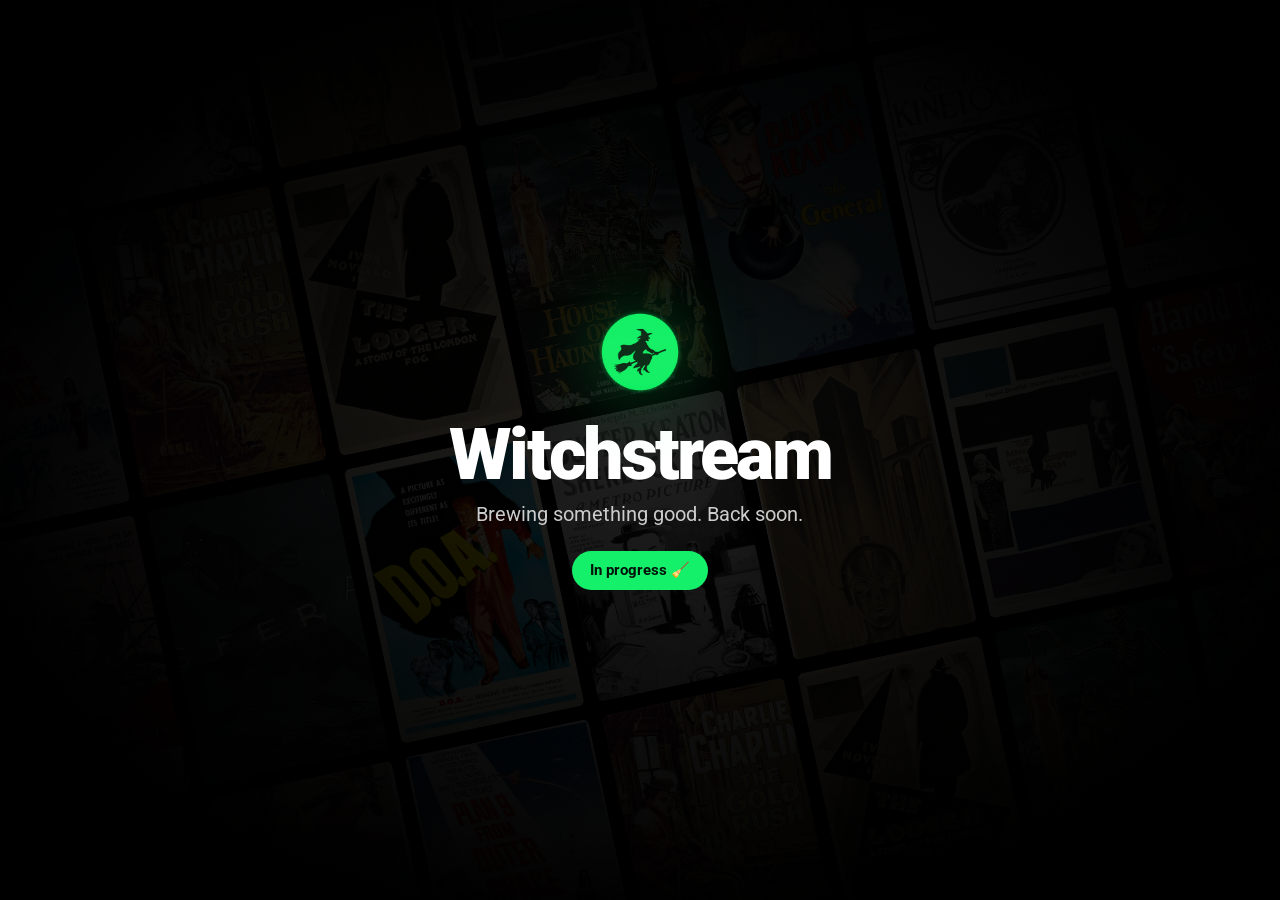
==== commit 1422fef9: "Device-aware download button and new hero line" ====
--- a/index.html
+++ b/index.html
@@ -21,6 +21,7 @@
 <link rel="icon" href="/logo.png">
 <link rel="preconnect" href="https://fonts.googleapis.com"><link href="https://fonts.googleapis.com/css2?family=Roboto:wght@300;400;500;700;900&display=swap" rel="stylesheet">
 <link rel="stylesheet" href="/home.css">
+<style>.sheet[data-mode=ios] [data-for=android],.sheet[data-mode=ios] [data-for=desktop],.sheet[data-mode=ios] .steps,.sheet[data-mode=ios] .steps-h,.sheet:not([data-mode=ios]) [data-for=ios]{display:none}</style>
 </head><body><div id="wip"><div class="wb"><div style="background-image:url(/img/nosferatu.jpg)"></div><div style="background-image:url(/img/doa.jpg)"></div><div style="background-image:url(/img/sherlock.jpg)"></div><div style="background-image:url(/img/metropolis.jpg)"></div><div style="background-image:url(/img/goldenarm.jpg)"></div><div style="background-image:url(/img/safety.jpg)"></div><div style="background-image:url(/img/caligari.jpg)"></div><div style="background-image:url(/img/hitchhiker.jpg)"></div><div style="background-image:url(/img/kid.jpg)"></div><div style="background-image:url(/img/phantom.jpg)"></div><div style="background-image:url(/img/plan9.jpg)"></div><div style="background-image:url(/img/goldrush.jpg)"></div><div style="background-image:url(/img/lodger.jpg)"></div><div style="background-image:url(/img/haunted.jpg)"></div><div style="background-image:url(/img/general.jpg)"></div><div style="background-image:url(/img/frankenstein.jpg)"></div><div style="background-image:url(/img/carnival.jpg)"></div><div style="background-image:url(/img/stranger.jpg)"></div><div style="background-image:url(/img/detour.jpg)"></div><div style="background-image:url(/img/brain.jpg)"></div><div style="background-image:url(/img/nosferatu.jpg)"></div><div style="background-image:url(/img/doa.jpg)"></div><div style="background-image:url(/img/sherlock.jpg)"></div><div style="background-image:url(/img/metropolis.jpg)"></div><div style="background-image:url(/img/goldenarm.jpg)"></div><div style="background-image:url(/img/safety.jpg)"></div><div style="background-image:url(/img/caligari.jpg)"></div><div style="background-image:url(/img/hitchhiker.jpg)"></div><div style="background-image:url(/img/kid.jpg)"></div><div style="background-image:url(/img/phantom.jpg)"></div><div style="background-image:url(/img/plan9.jpg)"></div><div style="background-image:url(/img/goldrush.jpg)"></div><div style="background-image:url(/img/lodger.jpg)"></div><div style="background-image:url(/img/haunted.jpg)"></div><div style="background-image:url(/img/general.jpg)"></div><div style="background-image:url(/img/frankenstein.jpg)"></div><div style="background-image:url(/img/carnival.jpg)"></div><div style="background-image:url(/img/stranger.jpg)"></div><div style="background-image:url(/img/detour.jpg)"></div><div style="background-image:url(/img/brain.jpg)"></div><div style="background-image:url(/img/nosferatu.jpg)"></div><div style="background-image:url(/img/doa.jpg)"></div><div style="background-image:url(/img/sherlock.jpg)"></div><div style="background-image:url(/img/metropolis.jpg)"></div><div style="background-image:url(/img/goldenarm.jpg)"></div><div style="background-image:url(/img/safety.jpg)"></div><div style="background-image:url(/img/caligari.jpg)"></div><div style="background-image:url(/img/hitchhiker.jpg)"></div><div style="background-image:url(/img/kid.jpg)"></div><div style="background-image:url(/img/phantom.jpg)"></div><div style="background-image:url(/img/plan9.jpg)"></div><div style="background-image:url(/img/goldrush.jpg)"></div><div style="background-image:url(/img/lodger.jpg)"></div><div style="background-image:url(/img/haunted.jpg)"></div><div style="background-image:url(/img/general.jpg)"></div><div style="background-image:url(/img/frankenstein.jpg)"></div><div style="background-image:url(/img/carnival.jpg)"></div><div style="background-image:url(/img/stranger.jpg)"></div><div style="background-image:url(/img/detour.jpg)"></div><div style="background-image:url(/img/brain.jpg)"></div><div style="background-image:url(/img/nosferatu.jpg)"></div><div style="background-image:url(/img/doa.jpg)"></div><div style="background-image:url(/img/sherlock.jpg)"></div><div style="background-image:url(/img/metropolis.jpg)"></div><div style="background-image:url(/img/goldenarm.jpg)"></div><div style="background-image:url(/img/safety.jpg)"></div><div style="background-image:url(/img/caligari.jpg)"></div><div style="background-image:url(/img/hitchhiker.jpg)"></div><div style="background-image:url(/img/kid.jpg)"></div><div style="background-image:url(/img/phantom.jpg)"></div><div style="background-image:url(/img/plan9.jpg)"></div><div style="background-image:url(/img/goldrush.jpg)"></div><div style="background-image:url(/img/lodger.jpg)"></div><div style="background-image:url(/img/haunted.jpg)"></div><div style="background-image:url(/img/general.jpg)"></div><div style="background-image:url(/img/frankenstein.jpg)"></div><div style="background-image:url(/img/carnival.jpg)"></div><div style="background-image:url(/img/stranger.jpg)"></div><div style="background-image:url(/img/detour.jpg)"></div><div style="background-image:url(/img/brain.jpg)"></div><div style="background-image:url(/img/nosferatu.jpg)"></div></div><div class="wc"><img src="/logo.png" alt=""><h1>Witchstream</h1><p>Brewing something good. Back soon.</p><span>In progress 🧹</span></div></div>
 
 <header class="bar"><div class="wrap"><a class="logo" href="/"><img src="/logo.png" alt="">Witchstream</a>
@@ -31,9 +32,9 @@
   <div class="wrap">
     <div>
       <h1 class="rv">Watch what you want, <span>when you want it.</span></h1>
-      <p class="sub rv d1">Films, series and live TV, made for the big screen. Free. No ads. Ever.</p>
-      <div class="cta rv d2"><a class="btn main" href="https://github.com/oguzyilmazay-pixel/witchstream-site/releases/latest/download/Witchstream.apk" download data-get>Get it free</a><a class="btn soft" href="#coffee" data-crypto>☕ Buy me a coffee</a></div>
-      <p class="fine">Android TV · Google TV · Android phones<br>On a TV? Open the <b>Downloader</b> app and type <b style="color:var(--accent)">witchstream.com/apk</b></p>
+      <p class="sub rv d1">Films, series and live TV. Optimized for your TV and phone. Free. No ads. Ever.</p>
+      <div class="cta rv d2"><a class="btn main" id="getbtn" href="https://github.com/oguzyilmazay-pixel/witchstream-site/releases/latest/download/Witchstream.apk" download data-get>Get it free</a><a class="btn soft" href="#coffee" data-crypto>☕ Buy me a coffee</a></div>
+      <p class="fine" id="getfine">Android TV · Google TV · Android phones<br>On a TV? Open the <b>Downloader</b> app and type <b style="color:var(--accent)">witchstream.com/apk</b></p>
     </div>
     <div class="devices rv d1">
       <div class="tv"><div class="scr tvhome">
@@ -146,7 +147,14 @@
     <p class="again">On an Android device already? <a href="https://github.com/oguzyilmazay-pixel/witchstream-site/releases/latest/download/Witchstream.apk" download>Download the APK</a></p>
   </div>
 
-  <h4><span data-for="android">2. </span>Make it yours</h4>
+  <div data-for="ios">
+    <h3 class="big">Android only for now</h3>
+    <p class="csub">Witchstream runs on Android phones and Android TV. There's no iPhone app yet.</p>
+    <h4>📺 Got an Android TV?</h4>
+    <ol class="how"><li>Install <b>Downloader</b> from your TV's Play Store.</li><li>Open it and type:</li></ol><span class="url">witchstream.com/apk</span>
+  </div>
+
+  <h4 class="steps-h"><span data-for="android">2. </span>Make it yours</h4>
   <div class="steps">
     <a href="/help/#sources"><b>1</b><span><strong>Add a source</strong>Needed · 1 min</span></a>
     <a href="/help/#tmdb"><b>2</b><span><strong>TMDB key</strong>Recommended · free · 2 min</span></a>
@@ -175,8 +183,11 @@
 addEventListener('scroll',function(){var y=Math.min(scrollY,700);if(tv)tv.style.transform='translateY('+(y*-.06)+'px)';if(ph)ph.style.translate='0 '+(y*-.16)+'px'},{passive:true});})();
 </script>
 <script>
-(function(){var s=document.getElementById('sheet');if(!s)return;var android=/Android/i.test(navigator.userAgent);
-s.setAttribute('data-mode',android?'android':'desktop');
+(function(){var s=document.getElementById('sheet');if(!s)return;var ua=navigator.userAgent,android=/Android/i.test(ua),ios=/iPhone|iPad|iPod/i.test(ua)||(navigator.platform==='MacIntel'&&navigator.maxTouchPoints>1);
+s.setAttribute('data-mode',android?'android':ios?'ios':'desktop');
+var b=document.getElementById('getbtn'),f=document.getElementById('getfine');
+if(android&&b){b.textContent='📱 Download for Android';if(f)f.textContent='Free · no ads · works on Android phones and TVs'}
+if(ios&&b){b.textContent='Get it for your TV';if(f)f.textContent='Android only for now. No iPhone app yet.'}
 function open(){s.hidden=false;requestAnimationFrame(function(){s.classList.add('on')});document.body.style.overflow='hidden'}
 function close(){s.classList.remove('on');document.body.style.overflow='';setTimeout(function(){s.hidden=true},250)}
 document.querySelectorAll('[data-get]').forEach(function(a){a.addEventListener('click',function(e){if(!android)e.preventDefault();setTimeout(open,android?300:0)})});
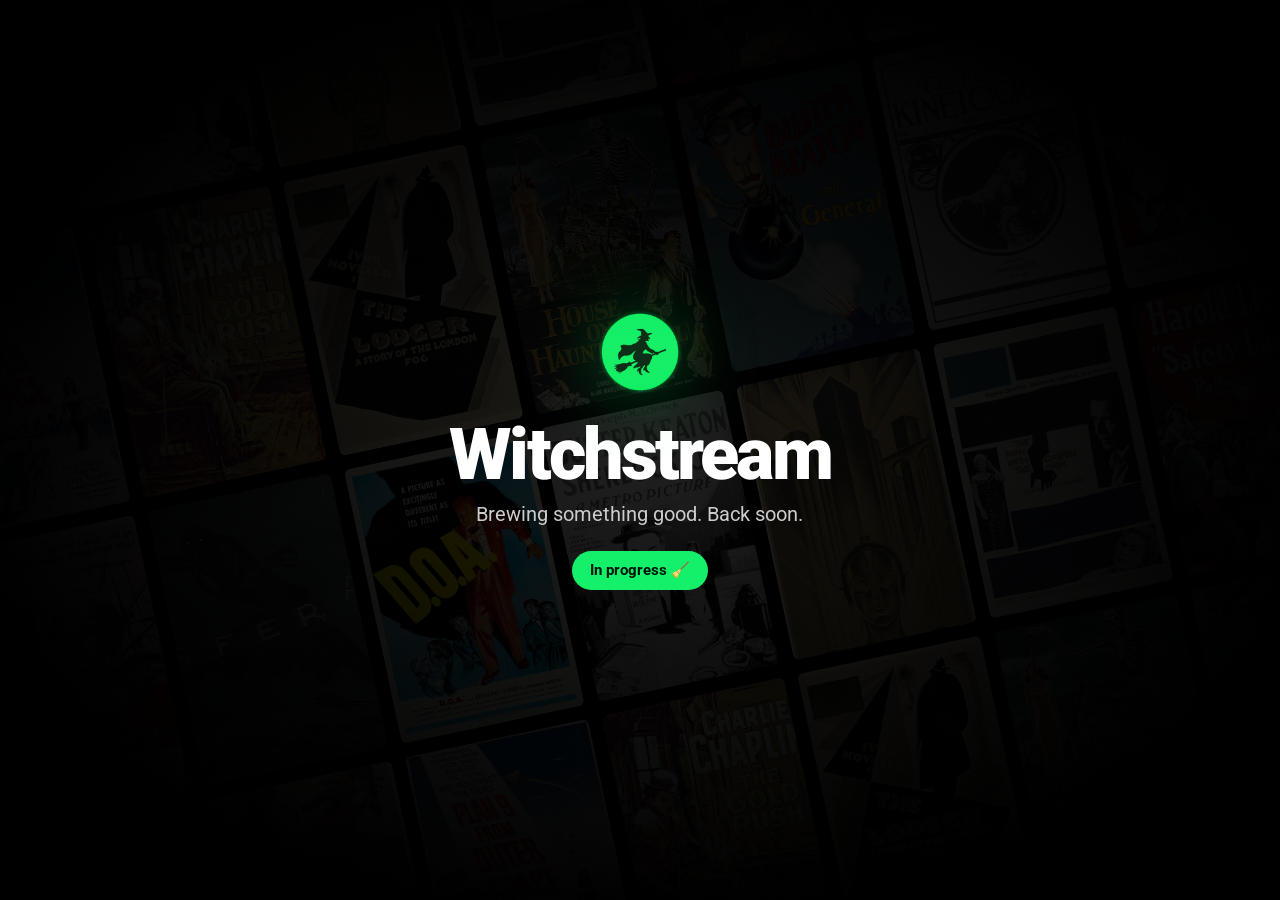
==== commit 571bf775: "Update feature texts" ====
--- a/index.html
+++ b/index.html
@@ -56,7 +56,7 @@
 </section>
 
 <section class="f-row"><div class="wrap">
-  <div class="txt rv"><h2>Hit play. It just plays.</h2><p>No dead posters, no "not available". If it's on your home screen, it works, and it grabs the best version for your TV.</p></div>
+  <div class="txt rv"><h2>Shows On Catalogue</h2><p>Only shows what's in your catalogue. Add your TMDB key and enjoy recommendations, new episode alerts and a dynamic home screen, curated to your taste and watch history.</p></div>
   <div class="card rv d1 detail"><div class="scr">
     <div class="bd img" style="background-image:url(/img/metroart.jpg)"></div><div class="fade"></div>
     <div class="info"><div class="kick">Film · 1927</div><div class="t">Metropolis</div><div class="m">Sci‑fi · 2h 33m · Fritz Lang</div><span class="pb g f">▶ Play 1080p</span></div>
@@ -65,14 +65,14 @@
 </div></section>
 
 <section class="f-row flip"><div class="wrap">
-  <div class="txt rv"><h2>Everyone gets their own spot.</h2><p>Your list, your Continue watching, your picks. Movie night with the gang? Make a group profile and everyone's progress moves along.</p></div>
+  <div class="txt rv"><h2>Everyone Gets A Profile</h2><p>Share devices with someone? Create a joint profile to keep a watchlist and history together. Add and remove as many profiles as you want, whenever you want.</p></div>
   <div class="card rv d1 who"><h3>Who's watching?</h3><div class="faces">
     <div class="face on"><b style="background:#7EB6FF">A</b>Alex</div><div class="face"><b style="background:#FF7EB6">S</b>Sam</div><div class="face"><b style="background:#FFB547">K</b>Kids</div><div class="face"><b style="background:var(--accent)">🍿</b>Movie night</div>
   </div></div>
 </div></section>
 
 <section class="f-row"><div class="wrap">
-  <div class="txt rv"><h2>Your phone's the remote now.</h2><p>Find something on the couch, tap Play on TV, done. Typing a search? Use your phone keyboard instead of that awful TV one. </p></div>
+  <div class="txt rv"><h2>Your Phone Is The Remote</h2><p>Don't want to scroll or search on your TV? Use your phone to browse and send what you want to the TV.</p></div>
   <div class="card rv d1 remote">
     <div><div class="tv"><div class="scr"><div class="bd img" style="background-image:url(/img/zombies.jpg)"></div><div class="toast"><i></i>Playing from Alex's phone</div></div></div><div class="tvfoot"></div></div>
     <div class="phone"><div class="scr pair"><div class="h">Tonight</div><div class="s">Night of the Living Dead · 1968</div><div class="feat img" style="background-image:url(/img/zombies.jpg);aspect-ratio:1"></div><div class="tvbtn">📺 Play on TV</div><div class="s" style="text-align:center;margin-top:5%">Living room TV</div></div></div>
@@ -80,7 +80,7 @@
 </div></section>
 
 <section class="f-row flip"><div class="wrap">
-  <div class="txt rv"><h2>Offline? Still watching.</h2><p>Download on Wi‑Fi, watch on the plane. Finish an episode and the next ones are already waiting. Watched stuff cleans itself up.</p></div>
+  <div class="txt rv"><h2>Download Your Favorite Shows</h2><p>Download series to your phone and watch them whenever you want. Watched episodes clean themselves up, and your watch history syncs across your devices once you set up Firebase sync.</p></div>
   <div class="card rv d1 dlw"><div class="phone"><div class="scr dls">
     <div class="top"><span>Downloads</span><span class="av" style="background:#FF7EB6">S</span></div>
     <div class="sw"><span>Smart downloads</span><i></i></div>
@@ -92,7 +92,7 @@
 </div></section>
 
 <section class="f-row"><div class="wrap">
-  <div class="txt rv"><h2>Live TV, guide included.</h2><p>Drop in your playlist and the guide fills itself in. What's on now, what's next, no extra links to hunt down.</p></div>
+  <div class="txt rv"><h2>Live TV Player &amp; Guide</h2><p>Drop in your playlist and the guide fills itself in. What's on now, what's next, no extra links to hunt down. All your entertainment in one place.</p></div>
   <div class="card rv d1 guide"><div class="nowl"></div>
     <div class="gtop"><span></span><span>20:00</span><span>20:30</span><span>21:00</span></div>
     <div class="grow"><div class="ch"><i style="background:#7EB6FF">1</i>Classics</div><div class="progs"><span class="now f" style="flex:2">Metropolis<small>Now · 1h 12m left</small></span><span style="flex:1">The News<small>21:00</small></span></div></div>
@@ -103,7 +103,7 @@
 </div></section>
 
 <section class="f-row flip"><div class="wrap">
-  <div class="txt rv"><h2>Falling asleep is allowed.</h2><p>Set a sleep timer and the TV stops when you do. Tomorrow it picks up right where you dozed off.</p></div>
+  <div class="txt rv"><h2>Set A Timer</h2><p>Set a timer and the show stops by itself when you fall asleep. Pick it up from where you left off tomorrow.</p></div>
   <div class="card rv d1 player"><div class="scr"><div class="bd img" style="background-image:url(/img/saucer.jpg)"></div><div class="dim"></div>
     <div class="sleep"><div class="h">Sleep timer</div><div class="o">Off</div><div class="o">15 minutes</div><div class="o on">30 minutes</div><div class="o">End of episode</div></div>
     <div class="ctl"><div class="t">Plan 9 from Outer Space</div><div class="tl"><i></i></div><small>32:10 / 1:19:00</small></div>
@@ -206,4 +206,4 @@
 addEventListener('keydown',function(e){if(e.key==='Escape'&&!s.hidden)close()});
 if(location.hash==='#coffee')open();})();
 </script>
-</body></html>+</body></html>
